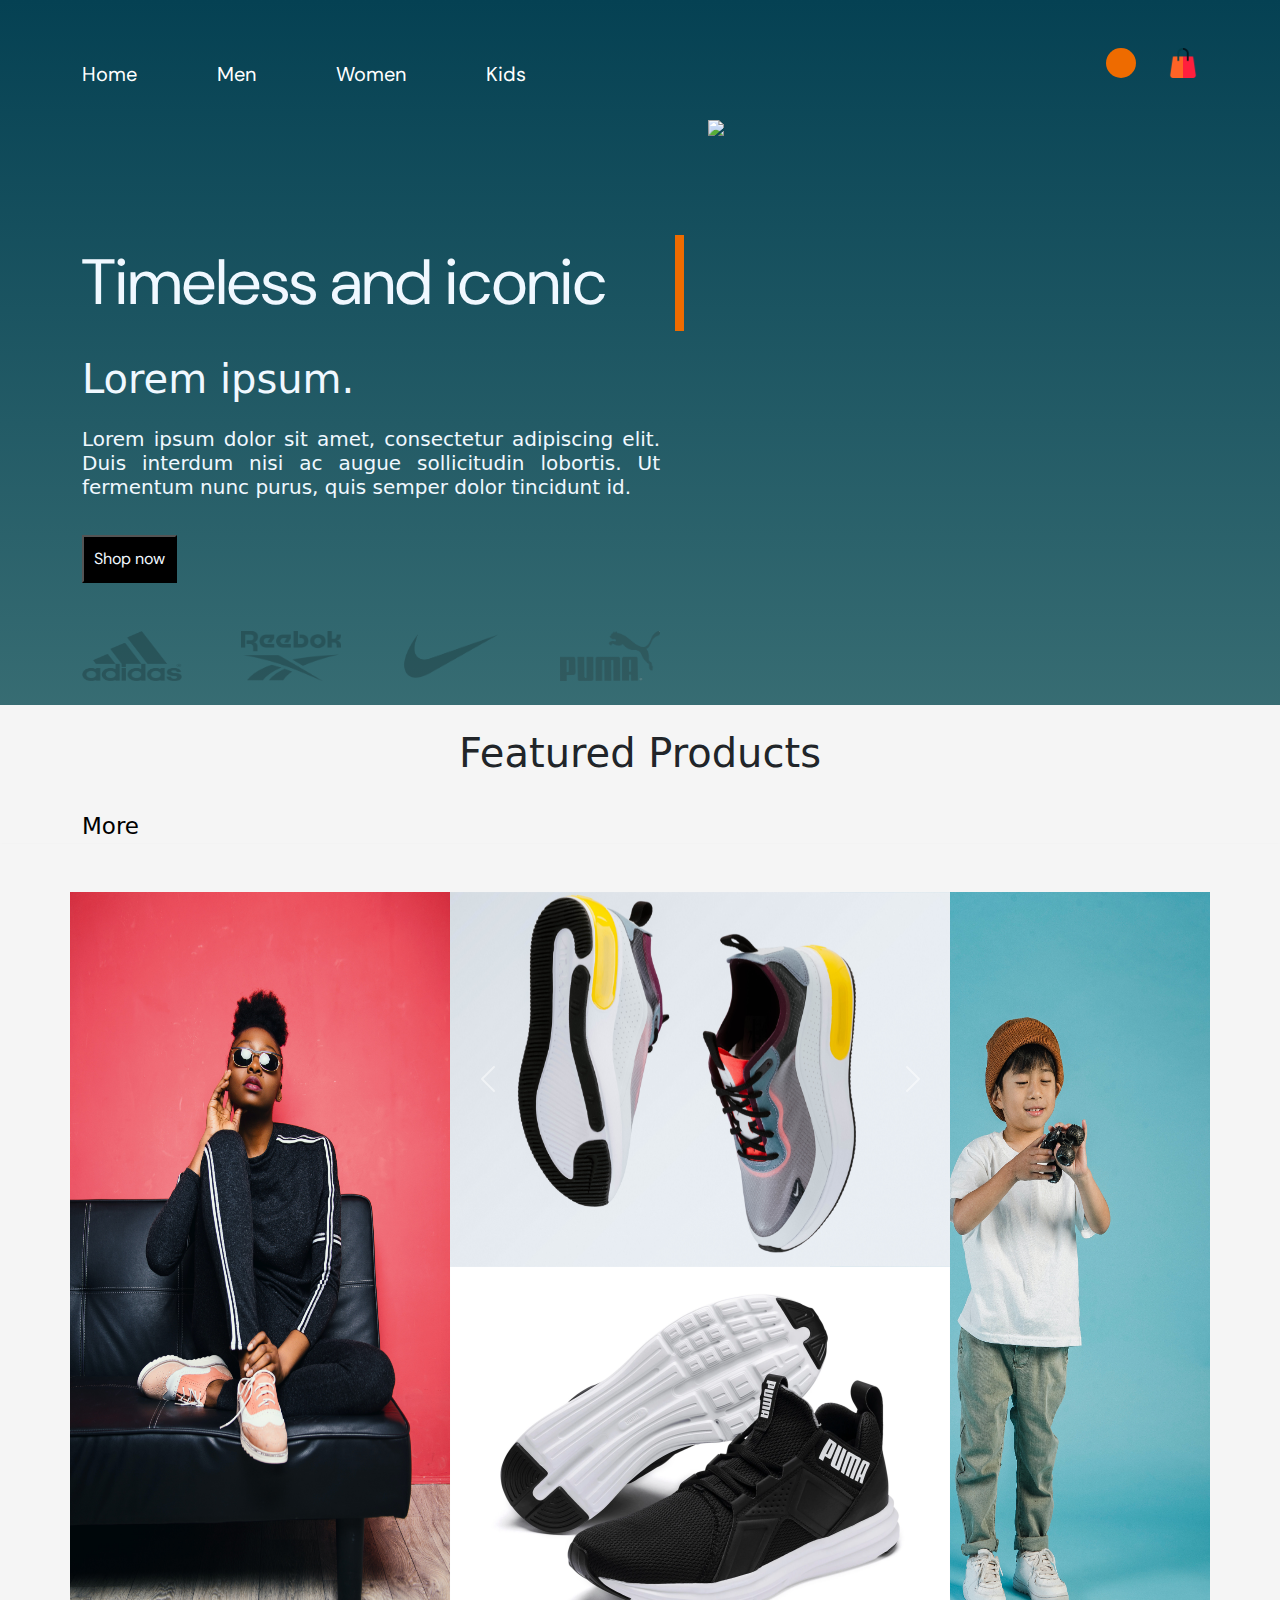
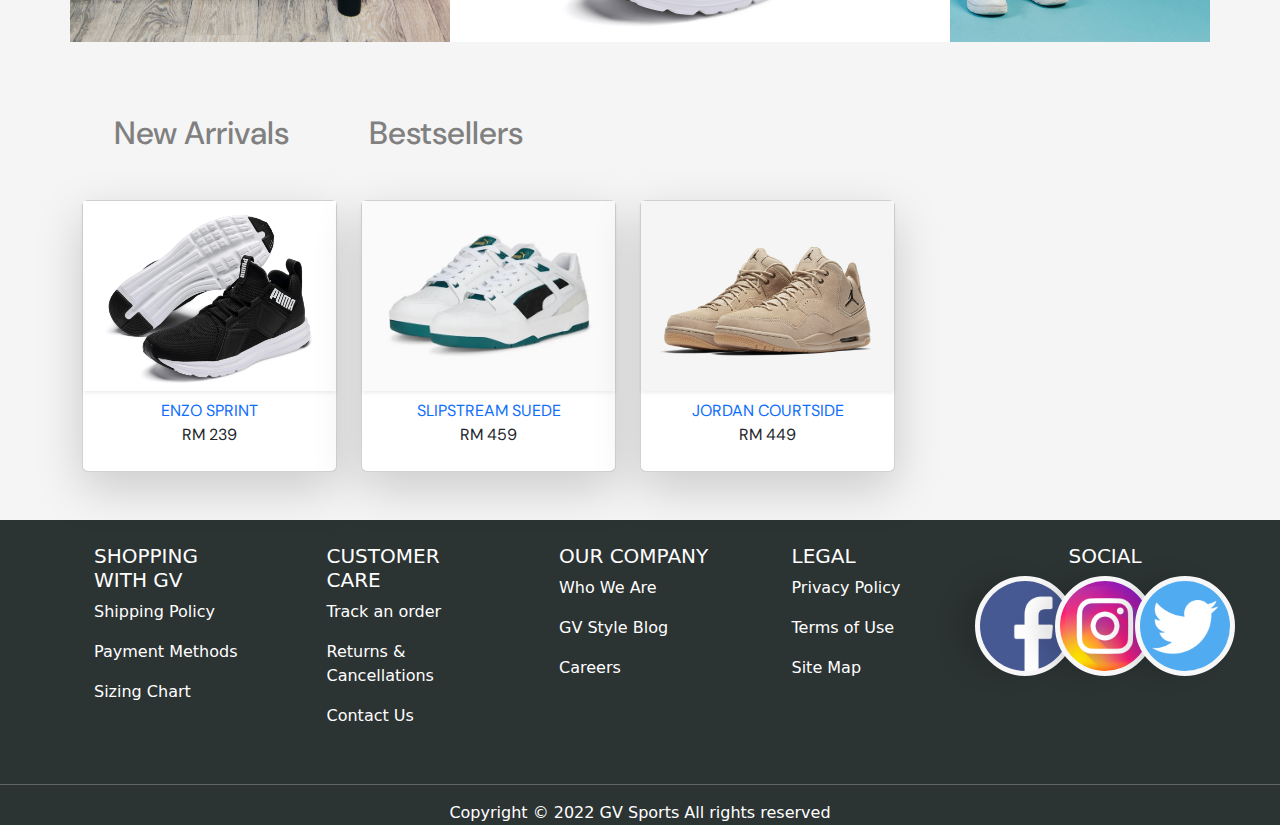
==== index.html @ 26809f57 "Fix modal functionality on New Arrival and Bestsellers" ====
<!DOCTYPE html>

<html lang="en">
  <head>
    <meta charset="UTF-8" />
    <meta
      name="viewport"
      content="width=device-width, initial-scale=1.0, maximum-scale=1"
    />

    <title>GV Sports</title>

    <link rel="stylesheet" href="./css/style.css" />

    <!-- Bootstrap -->
    <link
      rel="stylesheet"
      href="https://cdn.jsdelivr.net/npm/bootstrap@5.2.2/dist/css/bootstrap.min.css"
    />
    <link
      href="https://getbootstrap.com/docs/5.2/assets/css/docs.css"
      rel="stylesheet"
    />
    <script src="https://cdn.jsdelivr.net/npm/bootstrap@5.2.2/dist/js/bootstrap.bundle.min.js"></script>
    <script
      src="https://cdn.jsdelivr.net/npm/@popperjs/core@2.11.6/dist/umd/popper.min.js"
      integrity="sha384-oBqDVmMz9ATKxIep9tiCxS/Z9fNfEXiDAYTujMAeBAsjFuCZSmKbSSUnQlmh/jp3"
      crossorigin="anonymous"
    ></script>
    <script
      src="https://cdn.jsdelivr.net/npm/bootstrap@5.2.3/dist/js/bootstrap.min.js"
      integrity="sha384-cuYeSxntonz0PPNlHhBs68uyIAVpIIOZZ5JqeqvYYIcEL727kskC66kF92t6Xl2V"
      crossorigin="anonymous"
    ></script>
    <script
      src="https://cdn.jsdelivr.net/npm/bootstrap@5.2.3/dist/js/bootstrap.min.js"
      integrity="sha384-cuYeSxntonz0PPNlHhBs68uyIAVpIIOZZ5JqeqvYYIcEL727kskC66kF92t6Xl2V"
      crossorigin="anonymous"
    ></script>
    <script
      src="https://code.jquery.com/jquery-3.3.1.slim.min.js"
      integrity="sha384-q8i/X+965DzO0rT7abK41JStQIAqVgRVzpbzo5smXKp4YfRvH+8abtTE1Pi6jizo"
      crossorigin="anonymous"
    ></script>
    <script
      src="https://cdn.jsdelivr.net/npm/popper.js@1.14.7/dist/umd/popper.min.js"
      integrity="sha384-UO2eT0CpHqdSJQ6hJty5KVphtPhzWj9WO1clHTMGa3JDZwrnQq4sF86dIHNDz0W1"
      crossorigin="anonymous"
    ></script>
    <script
      src="https://cdn.jsdelivr.net/npm/bootstrap@4.3.1/dist/js/bootstrap.min.js"
      integrity="sha384-JjSmVgyd0p3pXB1rRibZUAYoIIy6OrQ6VrjIEaFf/nJGzIxFDsf4x0xIM+B07jRM"
      crossorigin="anonymous"
    ></script>

    <!-- Font -->
    <link rel="preconnect" href="https://fonts.googleapis.com" />
    <link rel="preconnect" href="https://fonts.gstatic.com" crossorigin />
    <link
      href="https://fonts.googleapis.com/css2?family=Roboto&family=DM+Sans:wght@500&family=Nabla&family=Supermercado+One&display=swap"
      rel="stylesheet"
    />
    <script src="https://use.fontawesome.com/81b6eb02ea.js"></script>
    <script
      type="module"
      src="https://unpkg.com/ionicons@5.5.2/dist/ionicons/ionicons.esm.js"
    ></script>

    <script src="https://ajax.googleapis.com/ajax/libs/jquery/3.6.1/jquery.min.js"></script>
  </head>

  <header class="primary-header" id="header-content">
    <div class="container">
      <div class="nav-wrapper">
        <button
          class="mobile-nav-toggle"
          aria-controls="primary-navigation"
          aria-expanded="false"
        >
          <i
            class="fa fa-bars icon-hamburger text-white"
            aria-hidden="true"
          ></i>
          <i class="fa fa-times icon-close" aria-hidden="true"></i>
          <span class="visually-hidden">Menu</span>
        </button>
        <nav class="primary-navigation" id="primary-navigation">
          <ul aria-label="Primary" role="list" class="nav-list list-unstyled">
            <li><a href="index.html">Home</a></li>
            <li><a href="men.html">Men</a></li>
            <li><a href="women.html">Women</a></li>
            <li><a href="kids.html">Kids</a></li>
          </ul>
        </nav>
        <div class="btn-wrapper">
          <div class="d-flex row gap-2">
            <div class="col">
              <!-- search bar -->
              <button class="search-btn">
                <div class="search_bar_wrap">
                  <div class="search_bar">
                    <input
                      type="text"
                      class="search_bar_input"
                      placeholder="Search"
                      aria-label="search"
                    />
                  </div>
                  <div class="search_btn">
                    <span class="icon"
                      ><ion-icon name="search-outline"></ion-icon
                    ></span>
                  </div>
                  <div class="close_btn">
                    <span class="icon"
                      ><ion-icon name="close-outline"></ion-icon
                    ></span>
                  </div>
                </div>
              </button>
            </div>
            <!-- End of search bar -->
            <div class="col">
              <button class="cart-btn">
                <img
                  id="iconpacks"
                  src="./images/icons/shopping-bag.png"
                  data-bs-toggle="offcanvas"
                  href="#offcanvasExample"
                />
              </button>
            </div>
          </div>
        </div>
      </div>
    </div>
  </header>

  <body>
    <main>
      <section id="section1" class="cta">
        <div class="container">
          <div class="row">
            <div class="col">
              <div id="frontpage" class="row">
                <div class="typing">
                  <div class="typing-effect">Timeless and iconic</div>
                </div>
                <div class="row mt-4 mb-3">
                  <h1 id="shopTitle">Lorem ipsum.</h1>
                </div>
                <div class="row mb-1">
                  <h5 id="shopDesription">
                    Lorem ipsum dolor sit amet, consectetur adipiscing elit.
                    Duis interdum nisi ac augue sollicitudin lobortis. Ut
                    fermentum nunc purus, quis semper dolor tincidunt id.
                  </h5>
                </div>
                <div class="mb-4">
                  <button id="shopnow" type="button" class="shopbtn mt-4 mb-4">
                    Shop now
                  </button>
                </div>
                <div class="row">
                  <div class="d-flex column justify-content-between mb-4">
                    <img class="logo-img" src="./images/adidas-logo.png" />
                    <img class="logo-img" src="./images/reebok-logo.png" />
                    <img class="logo-img" src="./images/nike-logo.png" />
                    <img class="logo-img" src="./images/puma-logo.png" />
                  </div>
                </div>
              </div>
            </div>
            <div class="col mx-auto">
              <img
                src="./images/frontface.png"
                class="responsive"
                id="frontface"
              />
            </div>
          </div>
        </div>
      </section>

      <section id="featured-product">
        <div class="container">
          <div>
            <h1 class="py-4" id="featuredProduct">Featured Products</h1>
          </div>
          <div class="row" id="displayProduct"></div>
          <div class="row" id="displayModal"></div>
          <button class="more-btn">
            <span class="more-txt">More</span>
            <i class="fa fa-arrow-circle-right" aria-hidden="true"></i>
          </button>
        </div>
      </section>

      <!-- carousel -->
      <section id="carousel" class="py-4 shadow-sm">
        <div class="container py-4">
          <div class="row">
            <div class="col-xl-4 px-0">
              <img src="./images/model1.jpg" alt="model1" class="w-100 h-100" />
            </div>
            <div class="col-xl-4 px-0">
              <!-- carousel1 -->
              <div class="col">
                <div
                  id="carouselExampleFade"
                  class="carousel slide carousel-fade mx-auto"
                  data-bs-ride="carousel"
                >
                  <div class="carousel-inner">
                    <div class="carousel-item active">
                      <img
                        src="./images/shoe1.jpg"
                        class="d-block w-100"
                        alt="shoes1"
                      />
                    </div>
                    <div class="carousel-item">
                      <img
                        src="./images/shoe2.jpg"
                        class="d-block w-100"
                        alt="shoes2"
                      />
                    </div>
                    <div class="carousel-item">
                      <img
                        src="./images/shoe3.jpg"
                        class="d-block w-100"
                        alt="shoes3"
                      />
                    </div>
                    <div class="carousel-item">
                      <img
                        src="./images/shoe4.jpg"
                        class="d-block w-100"
                        alt="shoes4"
                      />
                    </div>
                  </div>
                  <button
                    class="carousel-control-prev"
                    type="button"
                    data-bs-target="#carouselExampleFade"
                    data-bs-slide="prev"
                  >
                    <span
                      class="carousel-control-prev-icon"
                      aria-hidden="true"
                    ></span>
                    <span class="visually-hidden">Previous</span>
                  </button>
                  <button
                    class="carousel-control-next"
                    type="button"
                    data-bs-target="#carouselExampleFade"
                    data-bs-slide="next"
                  >
                    <span
                      class="carousel-control-next-icon"
                      aria-hidden="true"
                    ></span>
                    <span class="visually-hidden">Next</span>
                  </button>
                </div>
              </div>
              <!-- carousel2 -->
              <div class="col">
                <div
                  id="carouselExampleFade"
                  class="carousel slide carousel-fade mx-auto"
                  data-bs-ride="carousel"
                >
                  <div class="carousel-inner">
                    <div class="carousel-item active">
                      <img
                        src="./images/enzo.png"
                        class="d-block w-100"
                        alt="shoes1"
                      />
                    </div>
                    <div class="carousel-item">
                      <img
                        src="./images/slipstream-suede.png"
                        class="d-block w-100"
                        alt="shoes2"
                      />
                    </div>
                    <div class="carousel-item">
                      <img
                        src="./images/jordan-courtside.jpg"
                        class="d-block w-100"
                        alt="shoes3"
                      />
                    </div>
                  </div>
                  <button
                    class="carousel-control-prev"
                    type="button"
                    data-bs-target="#carouselExampleFade"
                    data-bs-slide="prev"
                  >
                    <span
                      class="carousel-control-prev-icon"
                      aria-hidden="true"
                    ></span>
                    <span class="visually-hidden">Previous</span>
                  </button>
                  <button
                    class="carousel-control-next"
                    type="button"
                    data-bs-target="#carouselExampleFade"
                    data-bs-slide="next"
                  >
                    <span
                      class="carousel-control-next-icon"
                      aria-hidden="true"
                    ></span>
                    <span class="visually-hidden">Next</span>
                  </button>
                </div>
              </div>
            </div>
            <!-- Image -->
            <div class="col-xl-4 px-0">
              <img src="./images/model2.jpg" alt="model2" class="h-100 w-100" />
            </div>
          </div>
        </div>
      </section>
      <!-- End of carousel -->

      <!-- Testing Product Display -->
      <section id="test">
        <div class="container py-4" >
          <nav class="filterTags">
            <ul class="filter-list">
              <li>
                <h2><a href="#" class="new_arr">New Arrivals</a></h2>
              </li>
              <li>
                <h2><a href="#" class="bestseller">Bestsellers</a></h2>
              </li>
            </ul>
          </nav>
          <div id="test-display" class="row"></div>
        </div>
      </section>

      <!-- Shopping Cart Offcanvas -->
      <div
        class="offcanvas offcanvas-end"
        tabindex="-1"
        id="offcanvasExample"
        aria-labelledby="offcanvasExampleLabel"
      >
        <div class="offcanvas-header">
          <h5 class="offcanvas-title | text-center" id="offcanvasExampleLabel">
            Shopping Cart
          </h5>
          <button
            type="button"
            class="btn-close text-reset"
            data-bs-dismiss="offcanvas"
            aria-label="Close"
          ></button>
        </div>
        <div class="offcanvas-body">
          <div>
            <table class="table product_data">
              <thead>
                <tr class="text-center">
                  <th scope="col">Product</th>
                  <th scope="col">Quantity</th>
                  <th scope="col">Total</th>
                  <th scope="col" class="del-col"></th>
                </tr>
              </thead>
              <tbody id="shopping-cart">
                <!-- <span id="shopping-cart"></span> -->
              </tbody>
            </table>
          </div>
          <button id="checkout-btn" class="btn btn-warning w-100">
            CHECKOUT
          </button>
        </div>
      </div>
      <!-- End of Shopping Cart Offcanvas -->

      <!-- Toasts Response 200-->
      <div
        class="toast toast-center-center"
        role="alert"
        id="mytoast"
        aria-atomic="true"
      >
        <div class="toast-header">
          <img src="./images/icons/notification.png" style="width: 20px" />
          <strong class="mr-auto">GV Sports</strong>
          <small>&nbsp; 1 sec ago</small>
          <button
            type="button"
            class="close border-0 bg-transparent"
            data-bs-dismiss="toast"
            aria-label="Close"
          >
            <span
              style="position: absolute; top: 0; right: 0"
              aria-hidden="true"
              >&times;</span
            >
          </button>
        </div>
        <div class="toast-body text-left">Added to cart!</div>
      </div>
      <!-- End of Toasts -->

      <!-- Toasts Response 500-->
      <div
        class="toast toast-center-center"
        role="alert"
        id="badtoast"
        aria-atomic="true"
      >
        <div class="toast-header">
          <img src="./images/icons/notification.png" style="width: 20px" />
          <strong class="mr-auto">GV Sports</strong>
          <small>&nbsp; 1 sec ago</small>
          <button
            type="button"
            class="close border-0 bg-transparent"
            data-bs-dismiss="toast"
            aria-label="Close"
          >
            <span
              style="position: absolute; top: 0; right: 0"
              aria-hidden="true"
              >&times;</span
            >
          </button>
        </div>
        <div class="toast-body text-left">Something went wrong</div>
      </div>
      <!-- End of Toasts -->

      <!-- Footer -->
      <footer>
        <section>
          <div class="container py-4 px-4">
            <div class="d-flex row justify-content-between">
              <div class="col-lg-2">
                <h5>SHOPPING WITH GV</h5>
                <p>Shipping Policy</p>
                <p>Payment Methods</p>
                <p>Sizing Chart</p>
              </div>
              <div class="col-lg-2">
                <h5>CUSTOMER CARE</h5>
                <p>Track an order</p>
                <p>Returns & Cancellations</p>
                <p>Contact Us</p>
              </div>
              <div class="col-lg-2">
                <h5>OUR COMPANY</h5>
                <p>Who We Are</p>
                <p>GV Style Blog</p>
                <p>Careers</p>
              </div>
              <div class="col-lg-2">
                <h5>LEGAL</h5>
                <p>Privacy Policy</p>
                <p>Terms of Use</p>
                <p>Site Map</p>
              </div>
              <div class="col-lg-2">
                <div class="team">
                  <div class="container">
                    <h5 class="section-heading">SOCIAL</h5>
                    <div class="containerP">
                      <div class="profile">
                        <img src="./images/facebook.png" alt="" /><span
                          class="name"
                          >Facebook</span
                        >
                      </div>
                      <div class="profile">
                        <img src="./images/instagram.png" alt="" /><span
                          class="name"
                          >Instagram</span
                        >
                      </div>
                      <div class="profile">
                        <img src="./images/twitter.png" alt="" /><span
                          class="name"
                          >Twitter</span
                        >
                      </div>
                    </div>
                  </div>
                </div>
              </div>
            </div>
          </div>
          <hr class="solid" />
          <p class="cp | text-center">
            Copyright © 2022 GV Sports All rights reserved
          </p>
        </section>
      </footer>
    </main>

    <!-- search bar js-->
    <script type="text/javascript" src="./js/scripts.js"></script>

    <!-- featured product -->
    <script src="./jquery-migrate/dist/jquery-migrate.min.js"></script>
    <!-- <script type="text/javascript" src="./js/displayProduct.js"></script> -->
    <script>
      $(document).on("ready", function () {
        $.ajax({
          url: "http://localhost/phptutorial/E-commerce/api/showFeatured.php",
          type: "GET",
          success: function (data) {
            var json = JSON.parse(data);
            var result = json.result;
            var html_cards = ``;
            var html_modals = ``;
            let modal_number = 1;
            let cartBtn_number = 1;
            let uk_size_6 = 1;
            let uk_size_7 = 2;
            let uk_size_8 = 3;
            let uk_size_9 = 4;
            let uk_size_10 = 5;

            for (let i = 0; i < result.length; i++) {
              var product_id = result[i].id;
              var product_name = result[i].name;
              var product_price = result[i].price;
              var product_image = result[i].image;
              
              html_cards += `
                        <div class="col-xl-3 py-4">
                          <div class="card shadow-lg">
                          <img src="./${product_image}" class="d-flex w-100 shadow-sm" />
                            <ul class="px-0 py-2">
                              <li>
                                <a data-bs-toggle="modal" data-bs-target="#modal${modal_number}" href="#"
                                >${product_name}</a>
                              </li>
                              <li>RM ${product_price}</li>
                            </ul>
                          </div>
                        </div>
                        `;

              html_modals += `

                        <div
                        class="modal fade modal-lg"
                        id="modal${modal_number}"
                        tabindex="-1"
                        aria-labelledby="exampleModalLabel"
                        aria-hidden="true"
                        >
                          <div class="modal-dialog modal-dialog-centered">
                            <div class="modal-content">
                              <div class="modal-header">
                                <h1 class="modal-title fs-5" id="exampleModalLabel"></h1>
                                <button
                                type="button"
                                class="btn-close"
                                data-bs-dismiss="modal"
                                aria-label="Close"
                                ></button>
                              </div>
                              <div class="modal-body">
                                <div id="addCart">
                                  <div class="row">
                                    <div class="col-lg-6">
                                      <img
                                      src="./${product_image}"
                                      class="w-100 h-100 min-height-50 min-width-50"
                                      />
                                    </div>
                                    <div class="col-lg-6 px-4 py-8 px-8">
                                      <div class="top-50">
                                        <p
                                        class="font-size-40 font-weight-bold text-black mt-4"
                                        >
                                        ${product_name}
                                        </p>
                                        <p>RM${product_price}</p>
                                        <hr class="solid" />
                                        <div>
                                        <p>Choose UK sizes</p>
                                        <div
                                        class="btn-group mb-4 size-data"
                                        role="group"
                                        aria-label="Choose shoe size"
                                        >
                                        <input
                                        type="radio"
                                        class="btn-check"
                                        name="btnradio"
                                        id="btnradio${uk_size_6}"
                                        autocomplete="off"
                                        value="UK6"
                                        />
                                        <label
                                        class="btn btn-outline-dark"
                                        for="btnradio${uk_size_6}"
                                        >UK 6</label>
                                        <input
                                        type="radio"
                                        class="btn-check"
                                        name="btnradio"
                                        id="btnradio${uk_size_7}"
                                        autocomplete="off"
                                        value="UK7"
                                        />
                                        <label
                                        class="btn btn-outline-dark"
                                        for="btnradio${uk_size_7}"
                                        >UK 7</label>
                                        <input
                                        type="radio"
                                        class="btn-check"
                                        name="btnradio"
                                        id="btnradio${uk_size_8}"
                                        autocomplete="off"
                                        value="UK8"
                                        />
                                        <label
                                        class="btn btn-outline-dark"
                                        for="btnradio${uk_size_8}"
                                        >UK 8</label>
                                        <input
                                        type="radio"
                                        class="btn-check"
                                        name="btnradio"
                                        id="btnradio${uk_size_9}"
                                        autocomplete="off"
                                        value="UK9"
                                        />
                                        <label
                                        class="btn btn-outline-dark"
                                        for="btnradio${uk_size_9}"
                                        >UK 9</label>
                                        <input
                                        type="radio"
                                        class="btn-check"
                                        name="btnradio"
                                        id="btnradio${uk_size_10}"
                                        autocomplete="off"
                                        value="UK10"/>
                                        <label
                                        class="btn btn-outline-dark"
                                        for="btnradio${uk_size_10}"
                                        >UK 10</label
                                        >
                                      </div>
                                    </div>
                                    <button
                                    type="submit"
                                    class="btn btn-block btn-warning"
                                    name="addCart"
                                    id="addCartBtn${cartBtn_number}"
                                    value="${product_id}">
                                    ADD TO CART
                                    </button>
                                  </div>
                                </div>
                              </div>
                            </div>
                          </div>
                          <div class="modal-footer">
                          <button
                          type="button"
                          class="btn btn-outline-dark"
                          data-bs-dismiss="modal"
                          >
                          Close
                          </button>
                          </div>
                        </div>
                      </div>
                    </div>

        <script>

          <!-- Add to Cart js -->
          $("#addCartBtn${cartBtn_number}").click(function (e) {
            e.preventDefault();
            
            var product_size = $('input[name="btnradio"]:checked').val();
            var product_id = $(this).val();
            var qty = 1;

            $.ajax({
              url: "http://localhost/phptutorial/E-commerce/api/addToCart.php",
              type: "POST",
              data: {
                "product_id": product_id,
                "product_qty" : qty,
                "product_size" : product_size
              }, 

              success: function (response)
              {
                if(response == 200) {
                  $("#mytoast").toast({ delay: 5000 });
                  $("#mytoast").toast("show");
                }
                else if(response==500) {
                  $("#badtoast").toast({ delay: 5000 });
                  $("#badtoast").toast("show");
                }
              }
            })

          });

        </\script>

                    `;
              modal_number++;
              cartBtn_number++;
              uk_size_6 += 5;
              uk_size_7 += 5;
              uk_size_8 += 5;
              uk_size_9 += 5;
              uk_size_10 += 5;
            }
            $("#displayProduct").html(html_cards);
            $("#displayModal").html(html_modals);
          },
        });

        $.ajax({
          url: "http://localhost/phptutorial/E-commerce/api/showCart.php",
          type: "GET",
          success: function (data) {
            var json = JSON.parse(data);
            var result = json.result;
            var html_cart = ``;

            for (let i = 0; i < result.length; i++) {
              var cart_id = result[i].cart_id;
              var product_id = result[i].product_id;
              var product_image = result[i].product_image;
              var product_name = result[i].product_name;
              var product_size = result[i].product_size;
              var product_price = result[i].product_price;
              var product_qty = result[i].product_qty;
              var total = product_price * product_qty;

              if (result.length === 0) {
                html_cart += `

                <h5 class="text-center font-italic py-4">No items added.</h5>
              
                <script>
                  $(function () {
                  $("#checkout-btn").hide();
                  });
                <\/script>
                
                `;
              } else {
                html_cart += `
                  <tr>
                    <td>
                      <img
                        class="img-fluid product-img"
                        src=".${product_image}"
                      <a href="#">${product_name}</a>
                      <a>RM${product_price}</a>
                    </td>
                    <td>
                      <div class="input-group mb-3" style="width: 150px">
                        <div class="input-group-prepend">
                          <button class="input-group-text minus-btn" id="editCartBtn">-</button>
                        </div>
                        <input
                          type="text"
                          class="qty-input form-control | text-center bg-white"
                          aria-label="Quantity"
                          value="1"
                          disabled
                          aria-disabled="true"
                        />
                        <div class="input-group-append">
                          <button class="input-group-text plus-btn" id="editCartBtn">+</button>
                        </div>
                      </div>
                    </td>
                    <td>RM${total}</td>
                    <td>
                      <button class="del-btn" value=${cart_id}>
                        <i
                          class="fa fa-trash text-danger"
                          aria-hidden="true"
                        ></i>
                      </button>
                    </td>
                  </tr>
            <script>
              $(".del-btn").click(function (e) {
                e.preventDefault();
                var id = $(this).val();

                swal({
                  title: "Are you sure?",
                  text: "You will remove this item from your cart",
                  icon: "warning",
                  buttons: true,
                  dangerMode: true,
                })
                .then((willDelete) => {
                  if (willDelete) {
                    $.ajax({
                      url: "http://localhost/phptutorial/E-commerce/api/delCartItem.php",
                      type: "POST",
                      data: {
                        "cart_id": id
                      },
                      success: function(response)
                      {
                        if(response == 200) {
                          swal("Success!","Item has been removed","success")
                        }
                      }
                    })
                } else if(response == 500){
                  swal("Error!", "Something went wrong", "error")
                }
                });

              })
            <\/script>
              
              `;
              }
            }

            $("#shopping-cart").html(html_cart);
          },
        });
      });
    </script>

    <!-- Load header (search bar unresponsive)-->
    <!-- <script> 
    $(function(){
      $("#header-content").load("header.html"); 
    });
    </script>  -->

    <!-- Load Shopping Cart (addToCart.js didn't execute with load?) -->
    <!-- <script>
      $(function () {
        $("#shopping-cart2").load("cart.html");
      });
    </script> -->

    <!-- Add to Cart JS-->
    <script type="text/javascript" src="./js/addToCart.js" defer></script>

    <!-- Sweet Alert JS -->
    <script src="https://unpkg.com/sweetalert/dist/sweetalert.min.js"></script>

    <!-- Scroll to Featured Product section -->
    <script>
      $("#shopnow").click(function () {
        $("html, body").animate(
          {
            scrollTop: $("#featured-product").offset().top,
          },
          1000
        );
      });
    </script>

    <!-- Scroll to New Arrival section -->
    <script>
      $(".new_arr").click(function () {
        $("html, body").animate(
          {
            scrollTop: $("#test-display").offset().top,
          },
          1000
        );
      });
    </script>

    <!-- Scroll to Bestsellers section -->
    <script>
      $(".bestseller").click(function () {
        $("html, body").animate(
          {
            scrollTop: $("#test-display").offset().top,
          },
          1000
        );
      });
    </script>

    <!-- Load filter tags -->
    <script>

      // Load w/o click
      $(function () {
        $("#test-display").load("filterTags.html");
      });

      // F(x) to load onClick
      var loadFilterTags = () => {
        $("#test-display").load("filterTags.html");
      };
    </script>

    <!-- Trigger filter tags -->
    <script>

      // Display New Arrivals
      $(".new_arr").click(() => {
        displayNewArr();
      });
      
      var displayNewArr = () => {
        $.ajax({
          url: "http://localhost/phptutorial/E-commerce/api/showNewArrival.php",
          type: "GET",
          success: function (data) {
            var json = JSON.parse(data);
            var result = json.result;
            var html_cards = ``;
            var html_modals = ``;
            let modal_number = 1;
            let cartBtn_number = 1;
            let uk_size_6 = 1;
            let uk_size_7 = 2;
            let uk_size_8 = 3;
            let uk_size_9 = 4;
            let uk_size_10 = 5;

            for (let i = 0; i < result.length; i++) {
              var product_id = result[i].id;
              var product_name = result[i].name;
              var product_price = result[i].price;
              var product_image = result[i].image;
              var new_arrival = result[i].new_arrival;
              console.log(product_name, new_arrival);

              html_cards += `
                          <div class="col-xl-3 py-4">
                            <div class="card shadow-lg">
                            <img src="./${product_image}" class="d-flex w-100 shadow-sm" />
                              <ul class="px-0 py-2">
                                <li>
                                  <a data-bs-toggle="modal" data-bs-target="#modal${modal_number}" href="#"
                                  >${product_name}</a>
                                </li>
                                <li>RM ${product_price}</li>
                              </ul>
                            </div>
                          </div>
                          `;

              html_modals += `

                          <div
                          class="modal fade modal-lg"
                          id="modal${modal_number}"
                          tabindex="-1"
                          aria-labelledby="exampleModalLabel"
                          aria-hidden="true"
                          >
                            <div class="modal-dialog modal-dialog-centered">
                              <div class="modal-content">
                                <div class="modal-header">
                                  <h1 class="modal-title fs-5" id="exampleModalLabel"></h1>
                                  <button
                                  type="button"
                                  class="btn-close"
                                  data-bs-dismiss="modal"
                                  aria-label="Close"
                                  ></button>
                                </div>
                                <div class="modal-body">
                                  <div id="addCart">
                                    <div class="row">
                                      <div class="col-lg-6">
                                        <img
                                        src="./${product_image}"
                                        class="w-100 h-100 min-height-50 min-width-50"
                                        />
                                      </div>
                                      <div class="col-lg-6 px-4 py-8 px-8">
                                        <div class="top-50">
                                          <p
                                          class="font-size-40 font-weight-bold text-black mt-4"
                                          >
                                          ${product_name}
                                          </p>
                                          <p>RM${product_price}</p>
                                          <hr class="solid" />
                                          <div>
                                          <p>Choose UK sizes</p>
                                          <div
                                          class="btn-group mb-4 size-data"
                                          role="group"
                                          aria-label="Choose shoe size"
                                          >
                                          <input
                                          type="radio"
                                          class="btn-check"
                                          name="btnradio"
                                          id="btnradio${uk_size_6}"
                                          autocomplete="off"
                                          value="UK6"
                                          />
                                          <label
                                          class="btn btn-outline-dark"
                                          for="btnradio${uk_size_6}"
                                          >UK 6</label>
                                          <input
                                          type="radio"
                                          class="btn-check"
                                          name="btnradio"
                                          id="btnradio${uk_size_7}"
                                          autocomplete="off"
                                          value="UK7"
                                          />
                                          <label
                                          class="btn btn-outline-dark"
                                          for="btnradio${uk_size_7}"
                                          >UK 7</label>
                                          <input
                                          type="radio"
                                          class="btn-check"
                                          name="btnradio"
                                          id="btnradio${uk_size_8}"
                                          autocomplete="off"
                                          value="UK8"
                                          />
                                          <label
                                          class="btn btn-outline-dark"
                                          for="btnradio${uk_size_8}"
                                          >UK 8</label>
                                          <input
                                          type="radio"
                                          class="btn-check"
                                          name="btnradio"
                                          id="btnradio${uk_size_9}"
                                          autocomplete="off"
                                          value="UK9"
                                          />
                                          <label
                                          class="btn btn-outline-dark"
                                          for="btnradio${uk_size_9}"
                                          >UK 9</label>
                                          <input
                                          type="radio"
                                          class="btn-check"
                                          name="btnradio"
                                          id="btnradio${uk_size_10}"
                                          autocomplete="off"
                                          value="UK10"/>
                                          <label
                                          class="btn btn-outline-dark"
                                          for="btnradio${uk_size_10}"
                                          >UK 10</label
                                          >
                                        </div>
                                      </div>
                                      <button
                                      type="submit"
                                      class="btn btn-block btn-warning"
                                      name="addCart"
                                      id="addCartBtn${cartBtn_number}"
                                      value="${product_id}">
                                      ADD TO CART
                                      </button>
                                    </div>
                                  </div>
                                </div>
                              </div>
                            </div>
                            <div class="modal-footer">
                            <button
                            type="button"
                            class="btn btn-outline-dark"
                            data-bs-dismiss="modal"
                            >
                            Close
                            </button>
                            </div>
                          </div>
                          </div>
                          </div>

                          <script>

                          <!-- Add to Cart js -->
                          $("#addCartBtn${cartBtn_number}").click(function (e) {
                          e.preventDefault();

                          var product_size = $('input[name="btnradio"]:checked').val();
                          var product_id = $(this).val();
                          var qty = 1;

                          $.ajax({
                          url: "http://localhost/phptutorial/E-commerce/api/addToCart.php",
                          type: "POST",
                          data: {
                          "product_id": product_id,
                          "product_qty" : qty,
                          "product_size" : product_size
                          }, 

                          success: function (response)
                          {
                          if(response == 200) {
                          $("#mytoast").toast({ delay: 5000 });
                          $("#mytoast").toast("show");
                          }
                          else if(response==500) {
                          $("#badtoast").toast({ delay: 5000 });
                          $("#badtoast").toast("show");
                          }
                          }
                          })

                          });

                          </\script>

                          `;
                          modal_number++;
                          cartBtn_number++;
                          uk_size_6 += 5;
                          uk_size_7 += 5;
                          uk_size_8 += 5;
                          uk_size_9 += 5;
                          uk_size_10 += 5;

                          
            }
            $("#test-display").html(html_cards);
            $("#displayModal").html(html_modals);

            // loadFilterTags();
          },
        });
      };

      // Display Bestsellers
      $(".bestseller").click(() => {
        displayBestseller();
      });

      var displayBestseller = () => {
        $.ajax({
          url: "http://localhost/phptutorial/E-commerce/api/showBestseller.php",
          type: "GET",
          success: function (data) {
            var json = JSON.parse(data);
            var result = json.result;
            var html_cards = ``;
            var html_modals = ``;
            let modal_number = 1;
            let cartBtn_number = 1;
            let uk_size_6 = 1;
            let uk_size_7 = 2;
            let uk_size_8 = 3;
            let uk_size_9 = 4;
            let uk_size_10 = 5;

            for (let i = 0; i < result.length; i++) {
              var product_id = result[i].id;
              var product_name = result[i].name;
              var product_price = result[i].price;
              var product_image = result[i].image;

              html_cards += `
                          <div class="col-xl-3 py-4">
                            <div class="card shadow-lg">
                            <img src="./${product_image}" class="d-flex w-100 shadow-sm" />
                              <ul class="px-0 py-2">
                                <li>
                                  <a data-bs-toggle="modal" data-bs-target="#modal${modal_number}" href="#"
                                  >${product_name}</a>
                                </li>
                                <li>RM ${product_price}</li>
                              </ul>
                            </div>
                          </div>
                          `;

              html_modals += `

                          <div
                          class="modal fade modal-lg"
                          id="modal${modal_number}"
                          tabindex="-1"
                          aria-labelledby="exampleModalLabel"
                          aria-hidden="true"
                          >
                            <div class="modal-dialog modal-dialog-centered">
                              <div class="modal-content">
                                <div class="modal-header">
                                  <h1 class="modal-title fs-5" id="exampleModalLabel"></h1>
                                  <button
                                  type="button"
                                  class="btn-close"
                                  data-bs-dismiss="modal"
                                  aria-label="Close"
                                  ></button>
                                </div>
                                <div class="modal-body">
                                  <div id="addCart">
                                    <div class="row">
                                      <div class="col-lg-6">
                                        <img
                                        src="./${product_image}"
                                        class="w-100 h-100 min-height-50 min-width-50"
                                        />
                                      </div>
                                      <div class="col-lg-6 px-4 py-8 px-8">
                                        <div class="top-50">
                                          <p
                                          class="font-size-40 font-weight-bold text-black mt-4"
                                          >
                                          ${product_name}
                                          </p>
                                          <p>RM${product_price}</p>
                                          <hr class="solid" />
                                          <div>
                                          <p>Choose UK sizes</p>
                                          <div
                                          class="btn-group mb-4 size-data"
                                          role="group"
                                          aria-label="Choose shoe size"
                                          >
                                          <input
                                          type="radio"
                                          class="btn-check"
                                          name="btnradio"
                                          id="btnradio${uk_size_6}"
                                          autocomplete="off"
                                          value="UK6"
                                          />
                                          <label
                                          class="btn btn-outline-dark"
                                          for="btnradio${uk_size_6}"
                                          >UK 6</label>
                                          <input
                                          type="radio"
                                          class="btn-check"
                                          name="btnradio"
                                          id="btnradio${uk_size_7}"
                                          autocomplete="off"
                                          value="UK7"
                                          />
                                          <label
                                          class="btn btn-outline-dark"
                                          for="btnradio${uk_size_7}"
                                          >UK 7</label>
                                          <input
                                          type="radio"
                                          class="btn-check"
                                          name="btnradio"
                                          id="btnradio${uk_size_8}"
                                          autocomplete="off"
                                          value="UK8"
                                          />
                                          <label
                                          class="btn btn-outline-dark"
                                          for="btnradio${uk_size_8}"
                                          >UK 8</label>
                                          <input
                                          type="radio"
                                          class="btn-check"
                                          name="btnradio"
                                          id="btnradio${uk_size_9}"
                                          autocomplete="off"
                                          value="UK9"
                                          />
                                          <label
                                          class="btn btn-outline-dark"
                                          for="btnradio${uk_size_9}"
                                          >UK 9</label>
                                          <input
                                          type="radio"
                                          class="btn-check"
                                          name="btnradio"
                                          id="btnradio${uk_size_10}"
                                          autocomplete="off"
                                          value="UK10"/>
                                          <label
                                          class="btn btn-outline-dark"
                                          for="btnradio${uk_size_10}"
                                          >UK 10</label
                                          >
                                        </div>
                                      </div>
                                      <button
                                      type="submit"
                                      class="btn btn-block btn-warning"
                                      name="addCart"
                                      id="addCartBtn${cartBtn_number}"
                                      value="${product_id}">
                                      ADD TO CART
                                      </button>
                                    </div>
                                  </div>
                                </div>
                              </div>
                            </div>
                            <div class="modal-footer">
                            <button
                            type="button"
                            class="btn btn-outline-dark"
                            data-bs-dismiss="modal"
                            >
                            Close
                            </button>
                            </div>
                          </div>
                          </div>
                          </div>

                          <script>

                          <!-- Add to Cart js -->
                          $("#addCartBtn${cartBtn_number}").click(function (e) {
                          e.preventDefault();

                          var product_size = $('input[name="btnradio"]:checked').val();
                          var product_id = $(this).val();
                          var qty = 1;

                          $.ajax({
                          url: "http://localhost/phptutorial/E-commerce/api/addToCart.php",
                          type: "POST",
                          data: {
                          "product_id": product_id,
                          "product_qty" : qty,
                          "product_size" : product_size
                          }, 

                          success: function (response)
                          {
                          if(response == 200) {
                          $("#mytoast").toast({ delay: 5000 });
                          $("#mytoast").toast("show");
                          }
                          else if(response==500) {
                          $("#badtoast").toast({ delay: 5000 });
                          $("#badtoast").toast("show");
                          }
                          }
                          })

                          });

                          </\script>

                          `;
                          modal_number++;
                          cartBtn_number++;
                          uk_size_6 += 5;
                          uk_size_7 += 5;
                          uk_size_8 += 5;
                          uk_size_9 += 5;
                          uk_size_10 += 5;
            }
            $("#test-display").html(html_cards);
            $("#displayModal").html(html_modals);

            // loadFilterTags();
          },
        });
      };
    </script>
  </body>
</html>
---- css/style.css ----
:root {
  --clr-primary: rgb(238, 107, 0);
}

*{
  margin: 0;
  padding: 0;
  font: inherit;
}

/* image responsive restrict to min size */
.responsive {
    width: 80%;
    /* max-width: 500px; */
    min-width: 350px;
    max-height: auto;
  }

.kids-img {
  width: 100%;
  min-width: 350px;
  height: auto;
}

.head-img {
  width: 70%;
  min-width: 350px;
  height: auto;
}

html, body {
    background: rgb(177,214,192);
    background: linear-gradient(0deg, rgba(177,214,192,1) 0%, rgba(5,65,83,1) 100%);
    background-repeat: no-repeat;
    height: auto;
}

/* Landing page */

#frontpage {
  margin-top: 20%;
  width: auto;
}

#shopTitle {
  color: aliceblue;
}

#shopDesription{
  color: aliceblue;
  text-align: justify;
}

.shopbtn {
  color:aliceblue;
  font-family: 'DM Sans', sans-serif;
  background-color: black;
  padding: 10px;
}

.shopbtn:hover {
  box-shadow: 4px 5px var(--clr-primary);
}

#featured-product {
    background-color: whitesmoke;
}
#featuredProduct {
  text-align: center;
}

#carouselExampleFade {
    width: 100vw;
    max-width: 500px;
    max-height: auto;
}

#carousel {
    background-color: whitesmoke;
}

ul {
  font-family: 'DM SANS', sans-serif;
  list-style-type: none;
  text-align: center;
}


a:link {
  text-decoration: none;
}

a:hover {
  color: var(--clr-primary);
}

#iconpacks {
    width: 100%;
    max-width: 30px;
    max-height: auto;
}

#iconpacks:hover {
  opacity: 0.5;
}

#shopName {
  font-family: 'Supermercado One', sans-serif;
  color: white;
  font-size: 2rem;
  text-align: center;
}

/* Typing effect */
.typing {
    /* height: 80vh; */
    display: flex;
    align-items: center;
    justify-content: center;
    color: aliceblue;
    font-size: 4rem;
    font-family: 'DM Sans', sans-serif;
    overflow-x: hidden;
    overflow-y: hidden;
  }
  
  .typing-effect {
    width: 14ch;
    animation: typing 2s steps(22), effect .5s step-end infinite alternate;
    white-space: nowrap; /* Keeps the content on a single line */
    overflow: hidden; /* Ensures the content is not revealed until the animation */
    border-right: .15em solid var(--clr-primary); /* The typwriter cursor */
    /* font-size: 2em; */
  }
  
  @keyframes typing {
    from {
      width: 0;
    }
  }
      
  @keyframes effect {
    50% {
      border-color: transparent;
    }
  }

  .logo-img {
    width: 100px;
    height: 50px;
    opacity: 0.2;
    overflow: hidden;
  }

  /* Primary Navigation */

.nav-wrapper {
  padding-top: 3rem;
  display: flex;
  justify-content: space-between;
  align-items: center;
}

.visually-hidden {
  position: absolute;
  position: absolute !important;
  width: 1px !important;
  height: 1px !important;
  padding: 0 !important;
  margin: -1px !important;
  overflow: hidden !important;
  clip: rect(0,0,0,0) !important;
  white-space: nowrap !important;
  border: 0 !important;
}

.mobile-nav-toggle {
  display: none;
}

.nav-list {
  font-size: 1.25rem;
}

.nav-list {
  display: flex;
  gap: 5rem;
  /* font-weight: bold; */
}

.nav-list a {
    text-decoration: none;
    color: white;
}

.nav-list a:hover,
.nav-list a:focus {
    color: var(--clr-primary);
}

@media (max-width: 50em) {
  .typing-effect {
    font-size: 2rem;
  }

  .primary-navigation {
      display: none;
      position: fixed;
      z-index: 999;
      padding: 4vh;
      inset: 5rem 1rem auto;
      max-width: 25rem;
      margin-inline: auto;
      background: white;
      border-radius: 1vw;
      box-shadow: 0 0 0.75em rgb(0, 0, 0, 0.05);
  }

  .nav-list {
      display: grid;
      gap: 8vh;
      text-align: center;
      font-weight: bold;
  }

  .nav-list a {
    text-decoration: none;
    color: black;
}

  .primary-navigation[data-visible] {
      display: block;
  }

  .mobile-nav-toggle {
      display: block;
      cursor: pointer;
      position: fixed;
      top: 4vh;
      left: 2vw;
      background: transparent;
      border: 0;
      padding: 0.5em;
  }
    
  .mobile-nav-toggle .icon-close {
      display: none;
  }
  }

  /* Shopping Cart */

  /* .qty-input {
    width: 10px;
  } */

  .product-img {
    border: 0;
    border-radius: 10%;
  }

  /* buttons */

  .btn-wrapper {
    display: flex;
    align-items: flex-end;
    margin-right: 0;
  }

  .cart-btn {
    border: 0;
    background: transparent;
  }

  #checkout-btn {
    color:aliceblue;
    font-weight: bold;
    text-shadow: 2px 2px var(--clr-primary);
  }


  /* search bar  */

  .search-btn {
      border: 0;
      background: transparent;
  }

  .search_bar::placeholder {
      color:aliceblue;
      opacity: 1;
    }
  
  
    .search_bar_wrap {
      position: relative;
      --size: 200px;
      width: var(--size);
    }
  
    .search_bar_wrap .search_bar {
      width: 100%;
      height: 60px;
    }
  
    .search_bar_wrap .search_bar .search_bar_input {
      position: absolute;
      top: 0;
      right: 0;
      width: 0;
      border: 0;
      height: 30px;
      padding: 12px 0px;
      padding-right: 0;
      font-size: 1rem;
      border-radius: 100vw;
      transition: all 0.2s ease;
      outline: none;
      background: aliceblue;
    }
  
    .search_bar_wrap .icon {
      display: flex;
    }
  
    .search_bar_wrap .search_btn,
    .search_bar_wrap .close_btn {
      width: 30px;
      height: 30px;
      position: absolute;
      border-radius: 100vw;
      display: flex;
      align-items: center;
      justify-content: center;
      cursor: pointer;
      transition: all 0.5s ease;
    }
  
    .search_bar_wrap .search_btn {
      top: 0;
      right: 0;
      background: var(--clr-primary);
      color: aliceblue;
      font-size: 1rem;
      z-index: 999;
    }
  
    .search_bar_wrap .close_btn {
      background: aliceblue;
      font-size: 1.5rem;
      top: 0;
      right: 0;
      opacity: 0;
    }
  
    .search_bar_wrap .search_btn:hover {
      background: var(--clr-primary);
      opacity: 0.5;
    }
  
    .search_bar_wrap .close-btn:hover {
      background: var(--clr-primary);
      color: aliceblue;
    }
  
    .search_bar_wrap.active .search_btn {
      top:0;
      right: 0;
      width: 30px;
      height: 30px;
    }
  
    .search_bar_wrap.active .close_btn {
      opacity: 1;
      transform: rotate(360deg);
      right: -30px;
    }
  
    .search_bar_wrap.active .search_bar .search_bar_input {
      padding: 12px 25px;
      padding-right: 30px;
      width: 100%;
      transition: all 0.5s ease;
      transition-delay: 0.5s;
    }

    .more-btn {
      font-size: 23px;
      border: 0;
      background: transparent;
    }

    .more-txt:hover {
      font-weight: bold;
      text-align: center;
    }

    .del-btn {
      border: 0;
      background: transparent;
    }
  
    /* Hide nav/button on small screen */

  .display-sm-none {
      display: none;
  }
  
  @media (min-width: 50em) {
      .display-md-inline-flex {
          display: inline-flex;
      }   
  }

  /* Toast */
  #mytoast {
    z-index: 1080;
  }

  .toast-center-center {
    position: fixed;
    top: 10%;
    left: 50%;
    -ms-transform: translateX(-50%) translateY(-50%);
    -webkit-transform: translate(-50%,-50%);
    transform: translate(-50%,-50%);
    }

    /* Footer */
    
    footer {
      color: white;
      background-color: #2C3333;
    }

    .cp {
      margin: 0;
      color: white !important;
    }

    /* social buttons */
    
    .section-heading {
      text-align: center;
    }
    
    .containerP {
      display: flex;
      justify-content: center;
      width: 90%;
      max-width: 1440px;
      margin: 0 auto;
    }
    
    .profile {
      position: relative;
      transition: all 0.3s;
    }
    
    .profile:hover {
      transform: translateY(25px);
    }
    
    .profile img {
      max-width: 100px;
      border-radius: 50%;
      border: 5px solid #f7f7f7;
      filter: drop-shadow(-20px 0 10px rgba(0, 0, 0, 0.1));
      cursor: pointer;
      background-color: white;
    }
  
    .profile:not(:first-child) img {
      margin-left: -20px;
    }
    
    .profile .name {
      position: absolute;
      background-color: var(--clr-primary);
      color: #fff;
      padding: 15px 30px;
      border-radius: 100vw;
      bottom: -80px; left: 50%;
      white-space: nowrap;
      transform: translate(-50%, -50px);
      letter-spacing: 1px;
      font-size: 20px;
      opacity: 0;
      transition: all 0.3s;
    }
    
    .profile .name::before {
      content: "";
      position: absolute;
      width: 15px; height: 15px;
      background-color: var(--clr-primary);
      top: 0; left: 50%;
      transform: translate(-50%, -50%) rotate(45deg);
    }
    
    .profile img:hover + .name {
      opacity: 1;
      transform: translateX(-50%);
      box-shadow: 0 10px 20px rgba(86, 86, 198, 0.3);
    }

/* test */
#test {
  background-color: whitesmoke;
}

/* cta */

.cta {
  position: relative;
  isolation: isolate; /* so they can't go outside of this element */
}

.cta::before {
  content: "";
  position: absolute;
  z-index: -1;
  inset: 0;
  background-image: url('http://localhost/phptutorial/E-commerce/images/cyberscooty-splash.svg'), url('http://localhost/phptutorial/E-commerce/images/cyberscooty-splash.svg');
  background-position: 90rem 10rem, -55rem -10rem;
  background-repeat: no-repeat;
  opacity: 0.2 ;
}

/* Filter Section */

.filter-list {
  display: flex;
  gap: 5rem;
}

.filter-list a {
  text-decoration: none;
  color: gray;
}

.filter-list a:hover,
.filter-list a:focus {
  color: var(--clr-primary);
}


/* Slider */
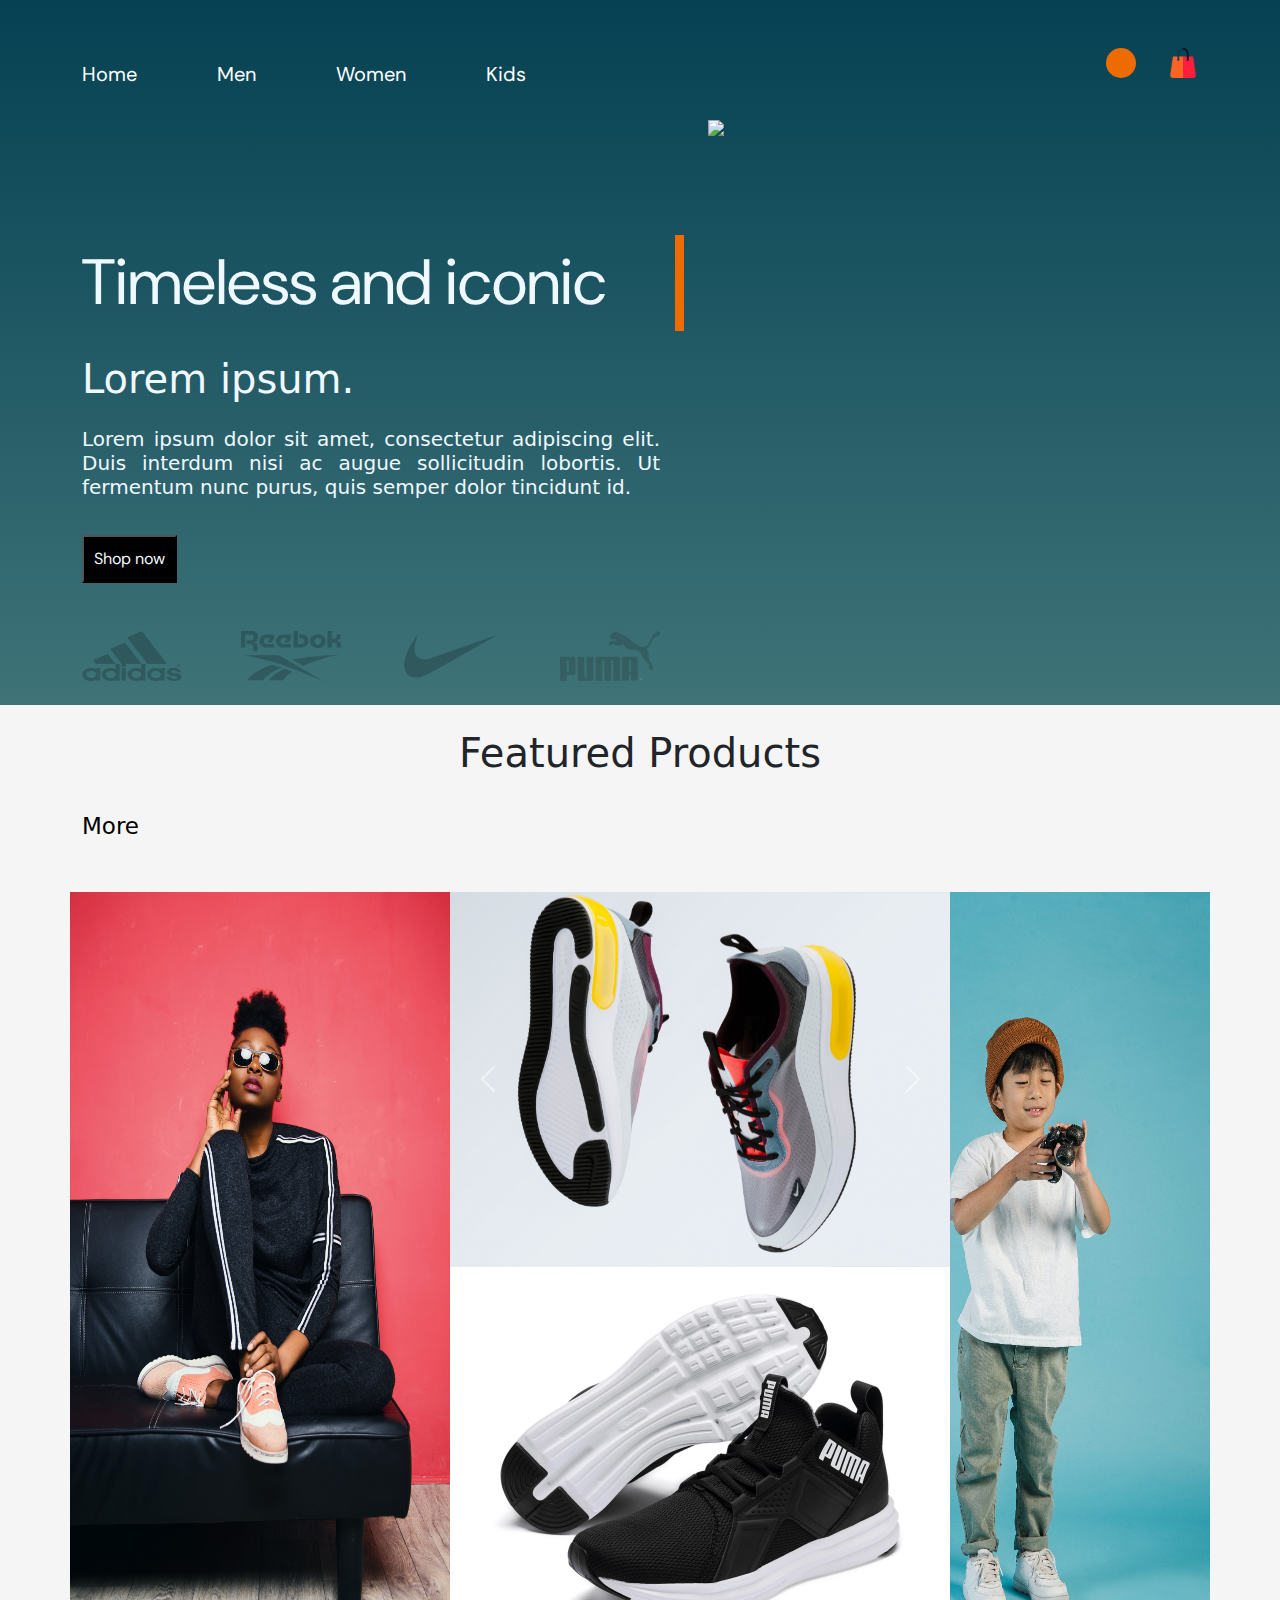
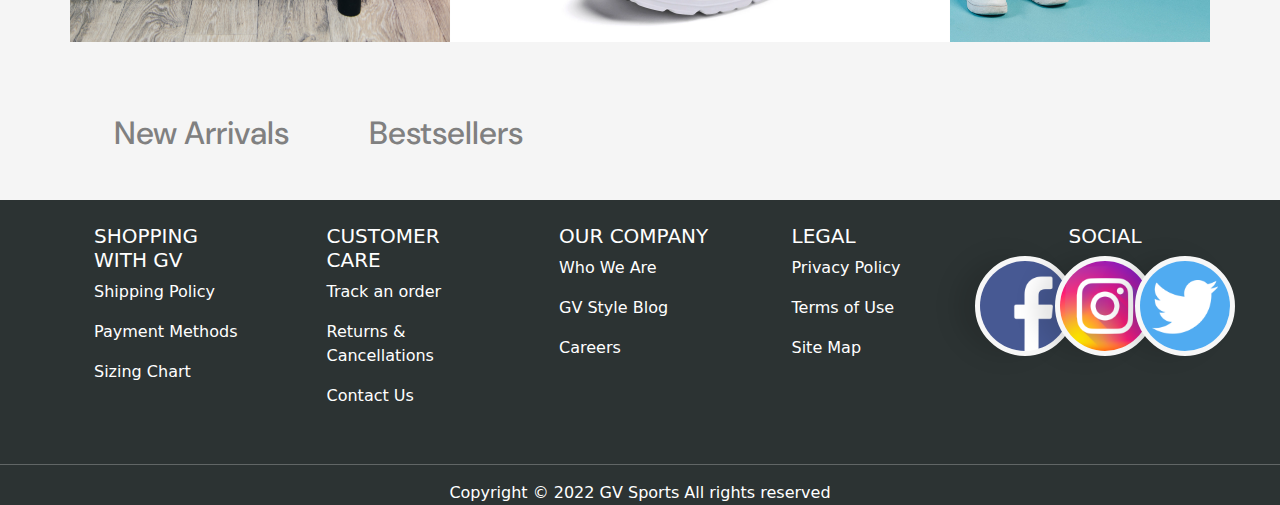
==== commit 7a4dcd2c: "Display New Arrival on load" ====
--- a/index.html
+++ b/index.html
@@ -915,7 +915,7 @@
 
       // Load w/o click
       $(function () {
-        $("#test-display").load("filterTags.html");
+        $("#test-display").load(displayNewArr());
       });
 
       // F(x) to load onClick
@@ -954,8 +954,6 @@
               var product_name = result[i].name;
               var product_price = result[i].price;
               var product_image = result[i].image;
-              var new_arrival = result[i].new_arrival;
-              console.log(product_name, new_arrival);
 
               html_cards += `
                           <div class="col-xl-3 py-4">
@@ -1150,10 +1148,10 @@
                           uk_size_9 += 5;
                           uk_size_10 += 5;
 
-                          
+            $("#test-display").html(html_cards);
+            $("#displayModal").html(html_modals);             
             }
-            $("#test-display").html(html_cards);
-            $("#displayModal").html(html_modals);
+            
 
             // loadFilterTags();
           },
@@ -1347,7 +1345,7 @@
                           var qty = 1;
 
                           $.ajax({
-                          url: "http://localhost/phptutorial/E-commerce/api/addToCart.php",
+                          url: "https://localhost/phptutorial/E-commerce/api/addToCart.php",
                           type: "POST",
                           data: {
                           "product_id": product_id,
@@ -1373,16 +1371,17 @@
                           </\script>
 
                           `;
-                          modal_number++;
-                          cartBtn_number++;
-                          uk_size_6 += 5;
-                          uk_size_7 += 5;
-                          uk_size_8 += 5;
-                          uk_size_9 += 5;
-                          uk_size_10 += 5;
-            }
+            modal_number++;
+            cartBtn_number++;
+            uk_size_6 += 5;
+            uk_size_7 += 5;
+            uk_size_8 += 5;
+            uk_size_9 += 5;
+            uk_size_10 += 5;
+                          
             $("#test-display").html(html_cards);
             $("#displayModal").html(html_modals);
+            }
 
             // loadFilterTags();
           },
--- a/css/style.css
+++ b/css/style.css
@@ -248,11 +248,8 @@
   }
   }
 
+
   /* Shopping Cart */
-
-  /* .qty-input {
-    width: 10px;
-  } */
 
   .product-img {
     border: 0;
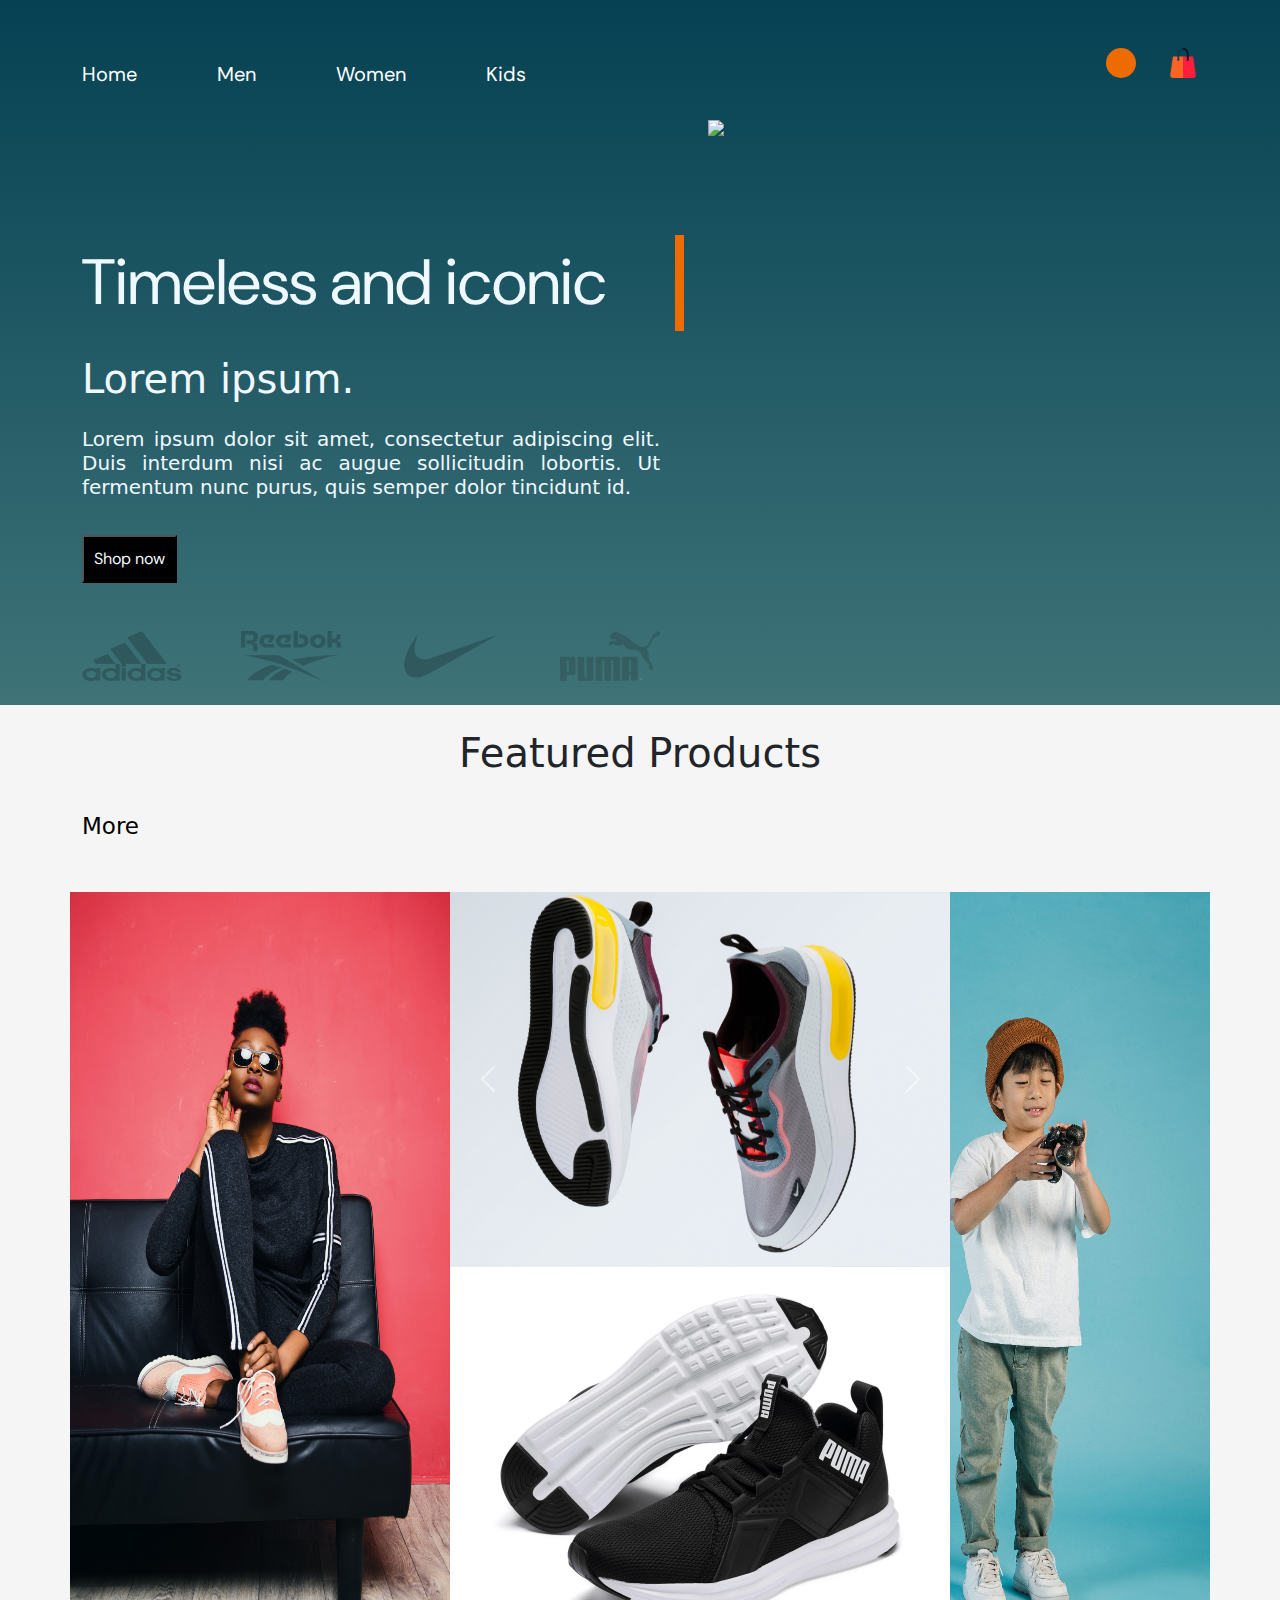
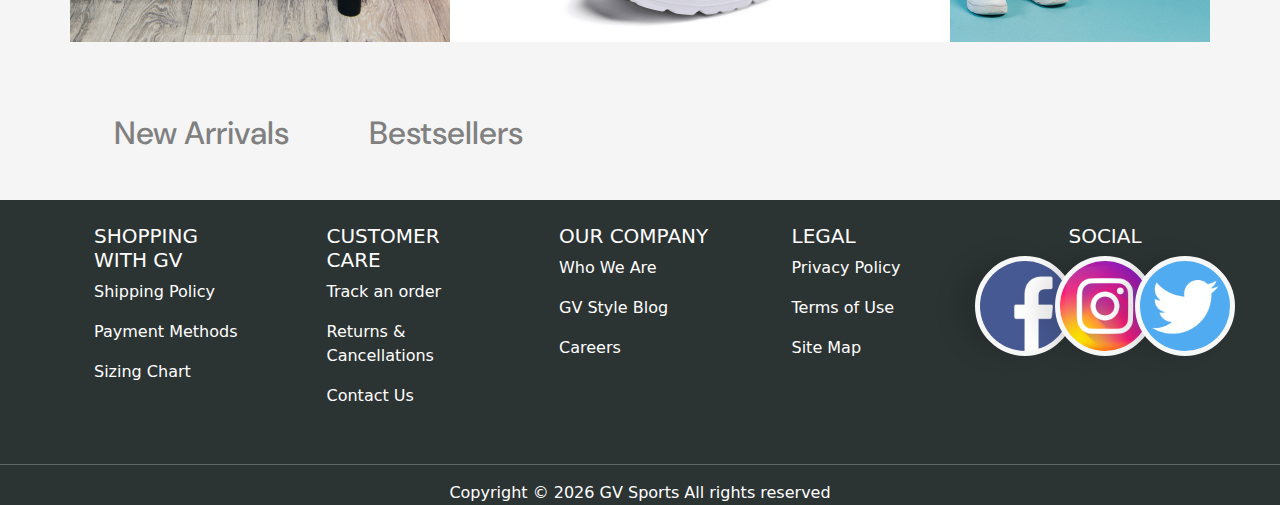
==== commit 165f4ede: "Add date constructor" ====
--- a/index.html
+++ b/index.html
@@ -188,7 +188,7 @@
             <h1 class="py-4" id="featuredProduct">Featured Products</h1>
           </div>
           <div class="row" id="displayProduct"></div>
-          <div class="row" id="displayModal"></div>
+          <div class="row" id="displayModalF"></div>
           <button class="more-btn">
             <span class="more-txt">More</span>
             <i class="fa fa-arrow-circle-right" aria-hidden="true"></i>
@@ -347,6 +347,8 @@
             </ul>
           </nav>
           <div id="test-display" class="row"></div>
+          <div id="displayModalN"></div>
+          <div id="displayModalB"></div>
         </div>
       </section>
 
@@ -507,7 +509,7 @@
           </div>
           <hr class="solid" />
           <p class="cp | text-center">
-            Copyright © 2022 GV Sports All rights reserved
+            Copyright © <span id="year"></span> GV Sports All rights reserved
           </p>
         </section>
       </footer>
@@ -519,6 +521,7 @@
     <!-- featured product -->
     <script src="./jquery-migrate/dist/jquery-migrate.min.js"></script>
     <!-- <script type="text/javascript" src="./js/displayProduct.js"></script> -->
+
     <script>
       $(document).on("ready", function () {
         $.ajax({
@@ -529,7 +532,6 @@
             var result = json.result;
             var html_cards = ``;
             var html_modals = ``;
-            let modal_number = 1;
             let cartBtn_number = 1;
             let uk_size_6 = 1;
             let uk_size_7 = 2;
@@ -549,7 +551,7 @@
                           <img src="./${product_image}" class="d-flex w-100 shadow-sm" />
                             <ul class="px-0 py-2">
                               <li>
-                                <a data-bs-toggle="modal" data-bs-target="#modal${modal_number}" href="#"
+                                <a data-bs-toggle="modal" data-bs-target="#modal${product_id}" href="#"
                                 >${product_name}</a>
                               </li>
                               <li>RM ${product_price}</li>
@@ -562,7 +564,7 @@
 
                         <div
                         class="modal fade modal-lg"
-                        id="modal${modal_number}"
+                        id="modal${product_id}"
                         tabindex="-1"
                         aria-labelledby="exampleModalLabel"
                         aria-hidden="true"
@@ -728,7 +730,6 @@
         </\script>
 
                     `;
-              modal_number++;
               cartBtn_number++;
               uk_size_6 += 5;
               uk_size_7 += 5;
@@ -737,7 +738,7 @@
               uk_size_10 += 5;
             }
             $("#displayProduct").html(html_cards);
-            $("#displayModal").html(html_modals);
+            $("#displayModalF").html(html_modals);
           },
         });
 
@@ -917,11 +918,6 @@
       $(function () {
         $("#test-display").load(displayNewArr());
       });
-
-      // F(x) to load onClick
-      var loadFilterTags = () => {
-        $("#test-display").load("filterTags.html");
-      };
     </script>
 
     <!-- Trigger filter tags -->
@@ -941,7 +937,6 @@
             var result = json.result;
             var html_cards = ``;
             var html_modals = ``;
-            let modal_number = 1;
             let cartBtn_number = 1;
             let uk_size_6 = 1;
             let uk_size_7 = 2;
@@ -961,7 +956,7 @@
                             <img src="./${product_image}" class="d-flex w-100 shadow-sm" />
                               <ul class="px-0 py-2">
                                 <li>
-                                  <a data-bs-toggle="modal" data-bs-target="#modal${modal_number}" href="#"
+                                  <a data-bs-toggle="modal" data-bs-target="#modal${product_id}" href="#"
                                   >${product_name}</a>
                                 </li>
                                 <li>RM ${product_price}</li>
@@ -974,7 +969,7 @@
 
                           <div
                           class="modal fade modal-lg"
-                          id="modal${modal_number}"
+                          id="modal${product_id}"
                           tabindex="-1"
                           aria-labelledby="exampleModalLabel"
                           aria-hidden="true"
@@ -1140,7 +1135,6 @@
                           </\script>
 
                           `;
-                          modal_number++;
                           cartBtn_number++;
                           uk_size_6 += 5;
                           uk_size_7 += 5;
@@ -1149,11 +1143,8 @@
                           uk_size_10 += 5;
 
             $("#test-display").html(html_cards);
-            $("#displayModal").html(html_modals);             
+            $("#displayModalN").html(html_modals);             
             }
-            
-
-            // loadFilterTags();
           },
         });
       };
@@ -1172,7 +1163,6 @@
             var result = json.result;
             var html_cards = ``;
             var html_modals = ``;
-            let modal_number = 1;
             let cartBtn_number = 1;
             let uk_size_6 = 1;
             let uk_size_7 = 2;
@@ -1192,7 +1182,7 @@
                             <img src="./${product_image}" class="d-flex w-100 shadow-sm" />
                               <ul class="px-0 py-2">
                                 <li>
-                                  <a data-bs-toggle="modal" data-bs-target="#modal${modal_number}" href="#"
+                                  <a data-bs-toggle="modal" data-bs-target="#modal${product_id}" href="#"
                                   >${product_name}</a>
                                 </li>
                                 <li>RM ${product_price}</li>
@@ -1205,7 +1195,7 @@
 
                           <div
                           class="modal fade modal-lg"
-                          id="modal${modal_number}"
+                          id="modal${product_id}"
                           tabindex="-1"
                           aria-labelledby="exampleModalLabel"
                           aria-hidden="true"
@@ -1371,7 +1361,6 @@
                           </\script>
 
                           `;
-            modal_number++;
             cartBtn_number++;
             uk_size_6 += 5;
             uk_size_7 += 5;
@@ -1380,13 +1369,17 @@
             uk_size_10 += 5;
                           
             $("#test-display").html(html_cards);
-            $("#displayModal").html(html_modals);
+            $("#displayModalB").html(html_modals);
             }
-
-            // loadFilterTags();
           },
         });
       };
+
+
+      // Copyright Year
+      const cdate = new Date().getFullYear();
+      document.getElementById("year").innerHTML = cdate;
+
     </script>
   </body>
 </html>
